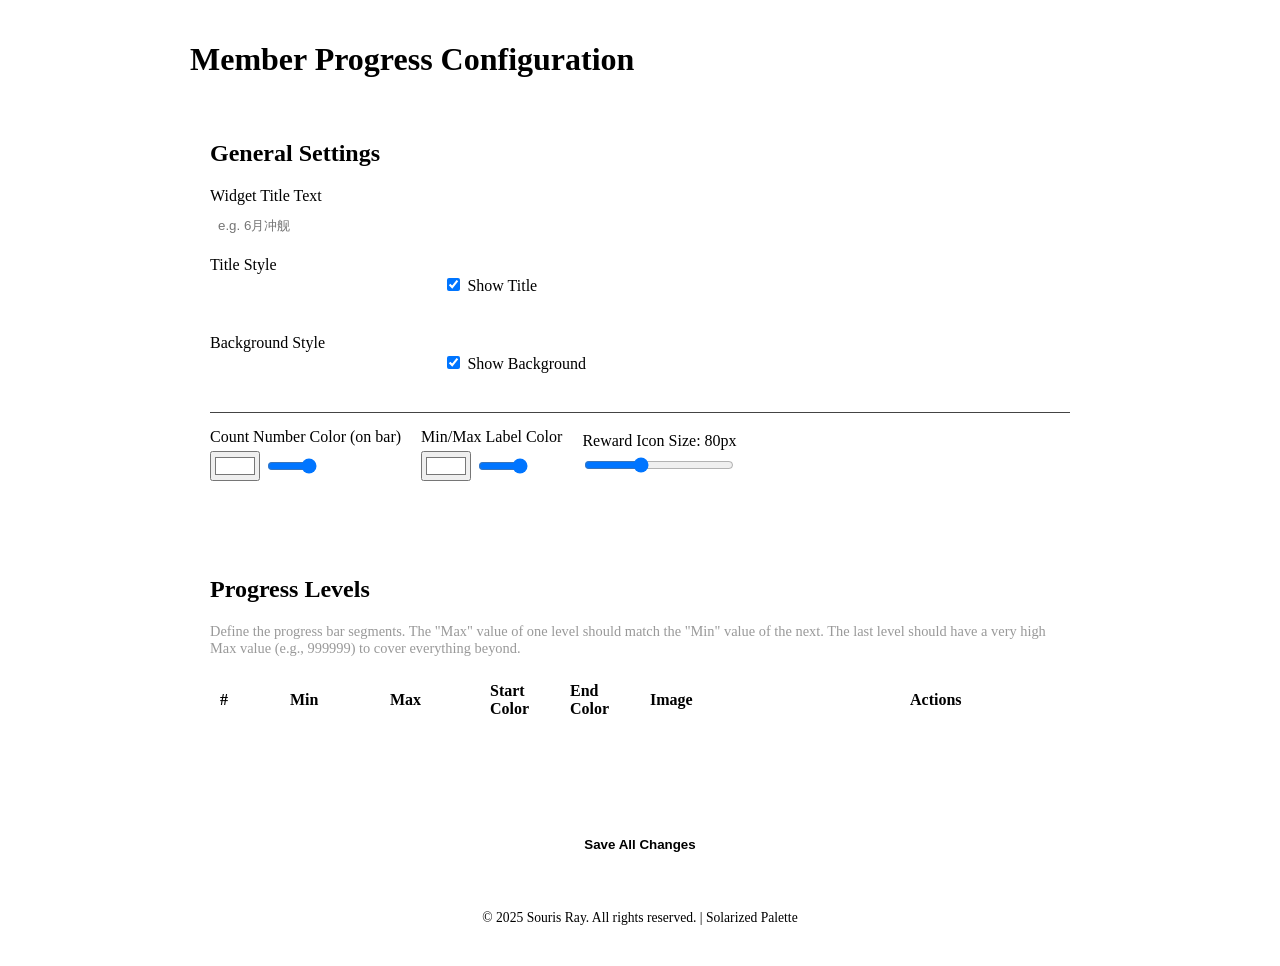
==== templates/config_members_progress.html @ baec3ffd "removed queue counter for membership display" ====
<!DOCTYPE html>
<html lang="en">

<head>
    <meta charset="UTF-8">
    <meta name="viewport" content="width=device-width, initial-scale=1.0">
    <title>Member Progress Configuration</title>
    <link rel="stylesheet" href="/static/theme.css">
    <script src="/static/theme.js"></script>
    <style>
        body {
            background-color: var(--bg-primary);
            color: var(--text-primary);
            margin: 0;
            padding: 20px;
            display: flex;
            flex-direction: column;
            min-height: 100vh;
        }

        .container {
            max-width: 900px;
            margin: 0 auto;
            flex: 1;
            width: 100%;
        }

        h1,
        h2 {
            color: var(--green);
            /* Solarized Cyan or Green */
        }

        .section {
            background-color: var(--bg-secondary);
            padding: 20px;
            border-radius: 8px;
            margin-bottom: 20px;
            box-shadow: 0 4px 6px var(--shadow-color);
            border: 1px solid var(--border-color);
        }

        .form-group {
            margin-bottom: 15px;
        }

        label {
            display: block;
            margin-bottom: 5px;
            color: var(--text-secondary);
        }

        input[type="text"],
        input[type="number"] {
            width: 100%;
            padding: 8px;
            background-color: var(--input-bg);
            border: 1px solid var(--input-border);
            color: var(--text-primary);
            border-radius: 4px;
            box-sizing: border-box;
        }

        .levels-table {
            width: 100%;
            border-collapse: collapse;
            margin-bottom: 20px;
        }

        .levels-table th,
        .levels-table td {
            text-align: left;
            padding: 10px;
            border-bottom: 1px solid var(--border-color);
        }

        .levels-table th {
            color: var(--red);
            /* Accent for header */
        }

        .image-preview {
            width: 50px;
            height: 50px;
            object-fit: contain;
            background-color: #000;
            border-radius: 4px;
        }

        .btn {
            padding: 8px 16px;
            border: none;
            border-radius: 4px;
            cursor: pointer;
            font-weight: bold;
            transition: background-color 0.2s;
        }

        .btn-primary {
            background-color: var(--green);
            color: var(--bg-primary);
        }

        .btn-primary:hover {
            opacity: 0.9;
        }

        .btn-danger {
            background-color: var(--red);
            color: #fff;
        }

        .btn-secondary {
            background-color: var(--base01);
            color: #fff;
        }

        .upload-btn-wrapper {
            position: relative;
            overflow: hidden;
            display: inline-block;
        }

        .upload-btn-wrapper input[type=file] {
            font-size: 100px;
            position: absolute;
            left: 0;
            top: 0;
            opacity: 0;
            cursor: pointer;
        }

        #saveStatus {
            margin-top: 10px;
            padding: 10px;
            border-radius: 4px;
            display: none;
        }

        .status-success {
            background-color: rgba(133, 153, 0, 0.2);
            color: var(--green);
            border: 1px solid var(--green);
        }

        .status-error {
            background-color: rgba(220, 50, 47, 0.2);
            color: var(--red);
            border: 1px solid var(--red);
        }

        .style-preview-box {
            width: 100px;
            height: 40px;
            border-radius: 4px;
            border: 1px solid var(--border-color);
            display: inline-block;
            vertical-align: middle;
            margin-right: 10px;
            background-size: cover;
            background-position: center;
        }

        /* Modal Styles */
        .modal {
            display: none;
            position: fixed;
            z-index: 1000;
            left: 0;
            top: 0;
            width: 100%;
            height: 100%;
            background-color: rgba(0, 0, 0, 0.7);
            overflow-y: auto;
            padding: 40px 0;
        }

        .modal-content {
            background-color: var(--bg-tertiary);
            margin: 0 auto;
            padding: 25px;
            border: 1px solid var(--border-color);
            width: 90%;
            max-width: 600px;
            border-radius: 12px;
            color: var(--text-primary);
            box-shadow: 0 8px 32px var(--shadow-color);
            position: relative;
        }

        .close-modal {
            color: var(--text-secondary);
            float: right;
            font-size: 28px;
            font-weight: bold;
            cursor: pointer;
        }

        .close-modal:hover {
            color: var(--text-primary);
        }

        .style-option-row {
            margin-bottom: 15px;
            padding-bottom: 15px;
            border-bottom: 1px solid var(--border-color);
        }

        .color-list {
            display: flex;
            flex-wrap: wrap;
            gap: 10px;
            margin-top: 10px;
        }

        .color-item {
            display: flex;
            align-items: center;
            background: var(--bg-secondary);
            padding: 5px;
            border-radius: 4px;
            border: 1px solid var(--border-color);
        }
    </style>
</head>

<body>
    <div class="container">
        <h1>Member Progress Configuration</h1>

        <div class="section">
            <h2>General Settings</h2>
            <div class="form-group">
                <label for="titleText">Widget Title Text</label>
                <input type="text" id="titleText" placeholder="e.g. 6月冲舰">
            </div>
            <div class="form-group" style="display: flex; gap: 20px; align-items: center;">
                <div>
                    <label>Title Style</label>
                    <div id="titlePreview" class="style-preview-box"></div>
                    <button class="btn btn-secondary" onclick="openStyleEditor('title')">Customize</button>
                </div>
                <div>
                    <label for="showTitle" style="cursor: pointer;">
                        <input type="checkbox" id="showTitle" checked> Show Title
                    </label>
                </div>
            </div>
            <div class="form-group" style="display: flex; gap: 20px; align-items: center;">
                <div>
                    <label>Background Style</label>
                    <div id="bgPreview" class="style-preview-box"></div>
                    <button class="btn btn-secondary" onclick="openStyleEditor('background')">Customize</button>
                </div>
                <div>
                    <label for="showBg" style="cursor: pointer;">
                        <input type="checkbox" id="showBg" checked> Show Background
                    </label>
                </div>
            </div>

            <!-- New: Number Colors and Image Size Settings -->
            <div class="form-group"
                style="display: flex; gap: 20px; align-items: center; flex-wrap: wrap; margin-top: 15px; padding-top: 15px; border-top: 1px solid #444;">
                <div>
                    <label for="countColor">Count Number Color (on bar)</label>
                    <div style="display: flex; align-items: center; gap: 5px;">
                        <input type="color" id="countColor" value="#ffffff" style="width: 50px; height: 30px;">
                        <input type="range" id="countOpacity" min="0" max="1" step="0.1" value="1" style="width: 50px;"
                            title="Opacity">
                    </div>
                </div>
                <div>
                    <label for="labelColor">Min/Max Label Color</label>
                    <div style="display: flex; align-items: center; gap: 5px;">
                        <input type="color" id="labelColor" value="#ffffff" style="width: 50px; height: 30px;">
                        <input type="range" id="labelOpacity" min="0" max="1" step="0.1" value="1" style="width: 50px;"
                            title="Opacity">
                    </div>
                </div>
                <div>
                    <label for="imageSize">Reward Icon Size: <span id="imageSizeValue">80</span>px</label>
                    <input type="range" id="imageSize" min="40" max="150" value="80" style="width: 150px;"
                        oninput="document.getElementById('imageSizeValue').textContent = this.value">
                </div>
            </div>
        </div>

        <div class="section">
            <h2>Progress Levels</h2>
            <p style="color: #999; font-size: 0.9em; margin-bottom: 15px;">
                Define the progress bar segments. The "Max" value of one level should match the "Min" value of the next.
                The last level should have a very high Max value (e.g., 999999) to cover everything beyond.
            </p>

            <table class="levels-table">
                <thead>
                    <tr>
                        <th style="width: 50px;">#</th>
                        <th style="width: 80px;">Min</th>
                        <th style="width: 80px;">Max</th>
                        <th style="width: 60px;">Start Color</th>
                        <th style="width: 60px;">End Color</th>
                        <th>Image</th>
                        <th style="width: 150px;">Actions</th>
                    </tr>
                </thead>
                <tbody id="levelsBody">
                    <!-- Levels generated by JS -->
                </tbody>
            </table>

            <button class="btn btn-secondary" id="addLevelBtn">+ Add Level</button>
        </div>

        <div
            style="position: sticky; bottom: 20px; background: var(--bg-primary); padding: 10px 0; border-top: 1px solid var(--border-color);">
            <button class="btn btn-primary" id="saveBtn" style="width: 100%;">Save All Changes</button>
            <div id="saveStatus"></div>
        </div>
    </div>

    <!-- Style Editor Modal -->
    <div id="styleModal" class="modal">
        <div class="modal-content">
            <span class="close-modal" onclick="closeStyleModal()">&times;</span>
            <h2 id="modalTitle">Edit Style</h2>

            <div class="style-option-row">
                <label>Mode</label>
                <select id="styleMode" onchange="updateModalUI()"
                    style="width: 100%; padding: 8px; background: #333; color: white; border: 1px solid #444;">
                    <option value="solid">Solid Color</option>
                    <option value="linear">Linear Gradient</option>
                    <option value="radial">Radial Gradient</option>
                </select>
            </div>

            <div class="style-option-row">
                <label>Colors <button class="btn btn-secondary"
                        style="padding: 2px 6px; font-size: 0.8em; float: right;" onclick="addColorStop()">+ Add
                        Color</button></label>
                <div id="colorList" class="color-list"></div>
            </div>

            <div class="style-option-row" id="angleControl">
                <label>Gradient Angle: <span id="angleValue">90</span>deg</label>
                <input type="range" id="styleAngle" min="0" max="360" value="90" style="width: 100%"
                    oninput="updateStylePreview()">
            </div>

            <div class="style-option-row" id="glassControl">
                <label>Glass Blur: <span id="blurValue">0</span>px</label>
                <input type="range" id="styleBlur" min="0" max="50" value="0" style="width: 100%"
                    oninput="updateStylePreview()">
            </div>

            <div class="style-option-row">
                <label>Opacity/Transparency: <span id="opacityValue">1.0</span></label>
                <input type="range" id="styleOpacity" min="0" max="1" step="0.1" value="1.0" style="width: 100%"
                    oninput="updateStylePreview()">
            </div>

            <div class="style-option-row">
                <label>Shadow Size: <span id="shadowSizeValue">0</span>px</label>
                <input type="range" id="styleShadowSize" min="0" max="50" value="0" style="width: 100%"
                    oninput="updateStylePreview()">
                <label style="margin-top: 5px;">Shadow Color</label>
                <input type="color" id="styleShadowColor" value="#000000" style="width: 50px;"
                    onchange="updateStylePreview()">
            </div>

            <div class="style-option-row" id="borderControl">
                <label>Border Width: <span id="borderWidthValue">0</span>px</label>
                <input type="range" id="styleBorderWidth" min="0" max="20" value="0" style="width: 100%"
                    oninput="updateStylePreview()">
                <label style="margin-top: 5px;">Border Color</label>
                <input type="color" id="styleBorderColor" value="#ffffff" style="width: 50px;"
                    onchange="updateStylePreview()">
            </div>

            <div class="style-option-row">
                <label>Preview</label>
                <div id="modalPreview"
                    style="height: 100px; width: 100%; border-radius: 8px; margin-top: 10px; border: 1px dashed #666; display: flex; align-items: center; justify-content: center;">
                    <span id="modalPreviewText"
                        style="font-size: 28px; font-weight: bold; text-shadow: 0 0 10px rgba(0,0,0,0.5);">测试文本</span>
                </div>
            </div>

            <button class="btn btn-primary" onclick="applyStyleChanges()">Apply</button>
        </div>
    </div>

    <script>
        let currentConfig = {
            title_text: '',
            title_style: {
                type: "solid",
                colors: ["#E8D57C"],
                angle: 90,
                glass_blur: 0,
                glass_opacity: 1.0,
                shadow_color: "#000000",
                shadow_size: 0,
                border_color: "#ffffff",
                border_width: 0
            },
            show_title: true,
            background_style: {
                type: "solid",
                colors: ["#5A4F77"],
                angle: 135,
                glass_blur: 0,
                glass_opacity: 1.0,
                shadow_color: "#000000",
                shadow_size: 0,
                border_color: "rgba(255, 215, 0, 0)",
                border_width: 0
            },
            show_background: true,
            levels: []
        };

        let editingTarget = null; // 'title' or 'background'
        let currentEditorStyle = {};

        // Default Style Objects (in case of missing data)
        const DEFAULT_STYLE = {
            type: "solid",
            colors: ["#E8D57C"],
            angle: 90,
            glass_blur: 0,
            glass_opacity: 1.0,
            shadow_color: "#000000",
            shadow_size: 0,
            border_color: "#ffffff",
            border_width: 0
        };

        const DEFAULT_BG_STYLE = {
            type: "solid",
            colors: ["#5A4F77"],
            angle: 135,
            glass_blur: 0,
            glass_opacity: 1.0,
            shadow_color: "#000000",
            shadow_size: 0,
            border_color: "rgba(255, 215, 0, 0)",
            border_width: 0
        };

        // DOM Element References
        const titleInput = document.getElementById('titleText');
        const showTitleInput = document.getElementById('showTitle');
        const showBgInput = document.getElementById('showBg');
        const countColorInput = document.getElementById('countColor');
        const labelColorInput = document.getElementById('labelColor');
        const imageSizeInput = document.getElementById('imageSize');
        const levelsBody = document.getElementById('levelsBody');
        const saveStatus = document.getElementById('saveStatus');
        const modal = document.getElementById('styleModal');

        function openStyleEditor(target) {
            editingTarget = target;
            const title = target === 'title' ? 'Edit Title Style' : 'Edit Background Style';
            document.getElementById('modalTitle').textContent = title;

            // Clone style logic
            let style = target === 'title' ? currentConfig.title_style : currentConfig.background_style;
            if (!style || !style.type) {
                style = target === 'title' ? JSON.parse(JSON.stringify(DEFAULT_STYLE)) : JSON.parse(JSON.stringify(DEFAULT_BG_STYLE));
            }
            currentEditorStyle = JSON.parse(JSON.stringify(style));

            // Populate Fields
            document.getElementById('styleMode').value = currentEditorStyle.type || 'solid';
            document.getElementById('styleAngle').value = currentEditorStyle.angle || 90;
            document.getElementById('angleValue').textContent = currentEditorStyle.angle || 90;
            document.getElementById('styleBlur').value = currentEditorStyle.glass_blur || 0;
            document.getElementById('blurValue').textContent = currentEditorStyle.glass_blur || 0;
            document.getElementById('styleOpacity').value = currentEditorStyle.glass_opacity !== undefined ? currentEditorStyle.glass_opacity : 1.0;
            document.getElementById('opacityValue').textContent = currentEditorStyle.glass_opacity !== undefined ? currentEditorStyle.glass_opacity : 1.0;
            document.getElementById('styleShadowSize').value = currentEditorStyle.shadow_size || 0;
            document.getElementById('shadowSizeValue').textContent = currentEditorStyle.shadow_size || 0;
            document.getElementById('styleShadowColor').value = currentEditorStyle.shadow_color || '#000000';
            document.getElementById('styleBorderWidth').value = currentEditorStyle.border_width || 0;
            document.getElementById('borderWidthValue').textContent = currentEditorStyle.border_width || 0;
            document.getElementById('styleBorderColor').value = currentEditorStyle.border_color || '#ffffff';

            renderColorList();
            updateModalUI();
            updateStylePreview();

            modal.style.display = "block";
        }

        function closeStyleModal() {
            modal.style.display = "none";
        }

        window.onclick = function (event) {
            if (event.target == modal) {
                closeStyleModal();
            }
        }

        function updateModalUI() {
            const mode = document.getElementById('styleMode').value;
            const isTitle = editingTarget === 'title';
            currentEditorStyle.type = mode;

            // Show/Hide Angle (only for linear gradient)
            document.getElementById('angleControl').style.display = (mode === 'linear') ? 'block' : 'none';

            // Hide glass blur and border controls for title (text) editing
            // since these CSS properties don't apply to inline text
            document.getElementById('glassControl').style.display = isTitle ? 'none' : 'block';
            document.getElementById('borderControl').style.display = isTitle ? 'none' : 'block';

            updateStylePreview();
        }

        function renderColorList() {
            const container = document.getElementById('colorList');
            container.innerHTML = '';

            if (!currentEditorStyle.colors) currentEditorStyle.colors = ['#ffffff'];

            currentEditorStyle.colors.forEach((color, index) => {
                const div = document.createElement('div');
                div.className = 'color-item';
                div.innerHTML = `
                    <input type="color" value="${color}" onchange="updateColor(${index}, this.value)">
                    ${currentEditorStyle.colors.length > 1 ? `<span style="cursor:pointer; margin-left:5px; color:#ff6b6b;" onclick="removeColorStop(${index})">&times;</span>` : ''}
                `;
                container.appendChild(div);
            });
        }

        function addColorStop() {
            currentEditorStyle.colors.push('#ffffff');
            renderColorList();
            updateStylePreview();
        }

        function removeColorStop(index) {
            if (currentEditorStyle.colors.length > 1) {
                currentEditorStyle.colors.splice(index, 1);
                renderColorList();
                updateStylePreview();
            }
        }

        function updateColor(index, val) {
            currentEditorStyle.colors[index] = val;
            updateStylePreview();
        }

        function getCSSFromStyle(style) {
            let css = '';

            // Background
            if (style.type === 'solid') {
                css += `background: ${style.colors[0]};`;
            } else if (style.type === 'linear') {
                let colors = style.colors.length === 1 ? [style.colors[0], style.colors[0]] : style.colors;
                css += `background: linear-gradient(${style.angle}deg, ${colors.join(', ')});`;
            } else if (style.type === 'radial') {
                let colors = style.colors.length === 1 ? [style.colors[0], style.colors[0]] : style.colors;
                css += `background: radial-gradient(circle, ${colors.join(', ')});`;
            }

            // Glass (Backdrop Filter)
            if (style.glass_blur > 0) {

                css += `backdrop-filter: blur(${style.glass_blur}px); -webkit-backdrop-filter: blur(${style.glass_blur}px);`;
            }
            if (style.glass_opacity < 1.0) {

            }

            // Shadows
            if (style.shadow_size > 0) {
                css += `box-shadow: 0 0 ${style.shadow_size}px ${style.shadow_color};`;
            }

            // Border
            if (style.border_width > 0) {
                css += `border: ${style.border_width}px solid ${style.border_color};`;
            }

            return css;
        }

        function hexToRgba(hex, alpha) {
            let c;
            if (/^#([A-Fa-f0-9]{3}){1,2}$/.test(hex)) {
                c = hex.substring(1).split('');
                if (c.length == 3) {
                    c = [c[0], c[0], c[1], c[1], c[2], c[2]];
                }
                c = '0x' + c.join('');
                return 'rgba(' + [(c >> 16) & 255, (c >> 8) & 255, c & 255].join(',') + ',' + alpha + ')';
            }
            return hex; // Fallback
        }

        function updateStylePreview() {
            // Update state object from inputs
            currentEditorStyle.angle = parseInt(document.getElementById('styleAngle').value);
            document.getElementById('angleValue').textContent = currentEditorStyle.angle;

            currentEditorStyle.glass_blur = parseInt(document.getElementById('styleBlur').value);
            document.getElementById('blurValue').textContent = currentEditorStyle.glass_blur;

            currentEditorStyle.glass_opacity = parseFloat(document.getElementById('styleOpacity').value);
            document.getElementById('opacityValue').textContent = currentEditorStyle.glass_opacity;

            currentEditorStyle.shadow_size = parseInt(document.getElementById('styleShadowSize').value);
            document.getElementById('shadowSizeValue').textContent = currentEditorStyle.shadow_size;
            currentEditorStyle.shadow_color = document.getElementById('styleShadowColor').value;

            currentEditorStyle.border_width = parseInt(document.getElementById('styleBorderWidth').value);
            document.getElementById('borderWidthValue').textContent = currentEditorStyle.border_width;
            currentEditorStyle.border_color = document.getElementById('styleBorderColor').value;

            // Generate CSS
            // We need to smart-handle opacity for Glass effect if we want text to remain opaque
            // We will modify the COLORS in the CSS string to include alpha
            let css = '';
            let alpha = currentEditorStyle.glass_opacity;
            let bgString = '';

            let alphaColors = currentEditorStyle.colors.map(c => hexToRgba(c, alpha));

            if (currentEditorStyle.type === 'solid') {
                bgString = alphaColors[0];
            } else if (currentEditorStyle.type === 'linear') {
                let colors = alphaColors.length === 1 ? [alphaColors[0], alphaColors[0]] : alphaColors;
                bgString = `linear-gradient(${currentEditorStyle.angle}deg, ${colors.join(', ')})`;
            } else if (currentEditorStyle.type === 'radial') {
                let colors = alphaColors.length === 1 ? [alphaColors[0], alphaColors[0]] : alphaColors;
                bgString = `radial-gradient(circle, ${colors.join(', ')})`;
            }

            const preview = document.getElementById('modalPreview');
            const previewText = document.getElementById('modalPreviewText');

            if (editingTarget === 'title') {
                // For title: apply style to TEXT
                preview.style.background = '#2a2a2a'; // Dark background to see text
                preview.style.backdropFilter = 'none';
                preview.style.boxShadow = 'none';
                preview.style.border = '1px dashed #666';

                previewText.style.display = 'inline-block';

                if (currentEditorStyle.type === 'solid') {
                    // Solid color: just apply color to text
                    previewText.style.background = 'none';
                    previewText.style.webkitBackgroundClip = 'unset';
                    previewText.style.backgroundClip = 'unset';
                    previewText.style.webkitTextFillColor = 'unset';
                    previewText.style.color = alphaColors[0];
                } else {
                    // Gradient: apply to text using background-clip trick
                    previewText.style.background = bgString;
                    previewText.style.webkitBackgroundClip = 'text';
                    previewText.style.backgroundClip = 'text';
                    previewText.style.webkitTextFillColor = 'transparent';
                    previewText.style.color = 'transparent';
                }
                previewText.style.textShadow = currentEditorStyle.shadow_size > 0 ? `0 0 ${currentEditorStyle.shadow_size}px ${currentEditorStyle.shadow_color}` : 'none';
            } else {
                // For background: apply to the box
                previewText.style.display = 'none';
                preview.style.background = bgString;
                preview.style.backdropFilter = `blur(${currentEditorStyle.glass_blur}px)`;
                preview.style.boxShadow = `0 0 ${currentEditorStyle.shadow_size}px ${currentEditorStyle.shadow_color}`;
                preview.style.border = `${currentEditorStyle.border_width}px solid ${currentEditorStyle.border_color}`;
            }
        }

        function applyStyleChanges() {
            if (editingTarget === 'title') {
                currentConfig.title_style = JSON.parse(JSON.stringify(currentEditorStyle));
            } else {
                currentConfig.background_style = JSON.parse(JSON.stringify(currentEditorStyle));
            }
            renderConfig();
            closeStyleModal();

            // Show confirmation
            alert('Style applied! Remember to click "Save All Changes" to persist your changes.');
        }

        function renderConfig() {
            titleInput.value = currentConfig.title_text;
            showTitleInput.checked = currentConfig.show_title !== false;
            showBgInput.checked = currentConfig.show_background !== false;

            // Render PREVIEWS on main page
            renderMiniPreview('titlePreview', currentConfig.title_style || DEFAULT_STYLE);
            renderMiniPreview('bgPreview', currentConfig.background_style || DEFAULT_BG_STYLE);

            renderLevels();
        }

        function renderMiniPreview(elemId, style) {
            const el = document.getElementById(elemId);
            if (!style) return;

            let alpha = style.glass_opacity !== undefined ? style.glass_opacity : 1.0;
            let colors = (style.colors || ['#ffffff']).map(c => hexToRgba(c, alpha));

            if (style.type === 'solid') {
                el.style.background = colors[0];
            } else if (style.type === 'linear') {
                let gradColors = colors.length === 1 ? [colors[0], colors[0]] : colors;
                el.style.background = `linear-gradient(${style.angle || 90}deg, ${gradColors.join(', ')})`;
            } else if (style.type === 'radial') {
                let gradColors = colors.length === 1 ? [colors[0], colors[0]] : colors;
                el.style.background = `radial-gradient(circle, ${gradColors.join(', ')})`;
            }
            el.style.border = `${style.border_width || 0}px solid ${style.border_color || 'transparent'}`;
        }


        function renderLevels() {
            levelsBody.innerHTML = '';

            currentConfig.levels.forEach((level, index) => {
                const tr = document.createElement('tr');

                const startData = rgbaToHexAndOpacity(level.start_color || '#4ecdc4');
                const endData = rgbaToHexAndOpacity(level.end_color || '#4ecdc4');

                tr.innerHTML = `
                    <td>${index + 1}</td>
                    <td><input type="number" class="min-input" value="${level.min}" onchange="updateLevel(${index}, 'min', this.value)"></td>
                    <td><input type="number" class="max-input" value="${level.max}" onchange="updateLevel(${index}, 'max', this.value)"></td>
                    <td>
                        <div style="display: flex; flex-direction: column; gap: 5px;">
                            <div id="start-preview-${index}" style="height: 15px; border-radius: 3px; border: 1px solid #444; background: ${level.start_color || '#4ecdc4'}"></div>
                            <input type="color" id="start-color-${index}" value="${startData.hex}" style="width: 100%" onchange="updateLevelColor(${index}, 'start_color')">
                            <input type="range" id="start-opacity-${index}" min="0" max="1" step="0.1" value="${startData.opacity}" onchange="updateLevelColor(${index}, 'start_color')">
                        </div>
                    </td>
                    <td>
                        <div style="display: flex; flex-direction: column; gap: 5px;">
                            <div id="end-preview-${index}" style="height: 15px; border-radius: 3px; border: 1px solid #444; background: ${level.end_color || '#4ecdc4'}"></div>
                            <input type="color" id="end-color-${index}" value="${endData.hex}" style="width: 100%" onchange="updateLevelColor(${index}, 'end_color')">
                            <input type="range" id="end-opacity-${index}" min="0" max="1" step="0.1" value="${endData.opacity}" onchange="updateLevelColor(${index}, 'end_color')">
                        </div>
                    </td>
                    <td>
                        <div style="display: flex; align-items: center; gap: 10px;">
                            <img src="/static/${level.image}" class="image-preview" id="img-${index}">
                            <div class="upload-btn-wrapper">
                                <button class="btn btn-secondary" style="font-size: 0.8em;">Upload</button>
                                <input type="file" onchange="uploadImage(${index}, this.files[0])" accept="image/*">
                            </div>
                            ${level.is_custom ? `<button class="btn btn-secondary" onclick="resetImage(${index})" style="font-size: 0.8em; padding: 4px 8px;">Reset</button>` : ''}
                        </div>
                    </td>
                    <td>
                        <button class="btn btn-danger" onclick="removeLevel(${index})">Remove</button>
                    </td>
                `;
                levelsBody.appendChild(tr);
            });
        }

        function updateLevel(index, field, value) {
            if (field === 'min' || field === 'max') {
                const numValue = parseInt(value) || 0;
                currentConfig.levels[index][field] = numValue;

                // Enforce continuity: If Max is updated, update Min of next level
                if (field === 'max' && index < currentConfig.levels.length - 1) {
                    currentConfig.levels[index + 1].min = numValue;
                }

                // If Min is updated, update Max of previous level
                if (field === 'min' && index > 0) {
                    currentConfig.levels[index - 1].max = numValue;
                }

                renderLevels(); // Re-render to show updated values in adjacent fields
            } else {
                currentConfig.levels[index][field] = value;
            }
        }

        document.getElementById('addLevelBtn').addEventListener('click', () => {
            // Logic to guess next range based on last level
            const lastLevel = currentConfig.levels[currentConfig.levels.length - 1];
            let newMin = 0, newMax = 100;

            if (lastLevel) {
                newMin = lastLevel.max;
                newMax = newMin + 100;
            }

            currentConfig.levels.push({
                min: newMin,
                max: newMax,
                image: 'placeholder.png',
                is_custom: false,
                start_color: '#4ecdc4',
                end_color: '#4ecdc4'
            });
            renderLevels();
        });

        function removeLevel(index) {
            // Adjust continuity when removing a level
            if (index > 0 && index < currentConfig.levels.length - 1) {
                // If removing a middle level, extend the previous level's max to the removed level's max
                // OR extend the next level's min?
                // Logic: Connect Previous.Max to Next.Min. 
                // Let's set Next.Min = Previous.Max to maintain the gap closing
                const prevLevel = currentConfig.levels[index - 1];
                const nextLevel = currentConfig.levels[index + 1];
                nextLevel.min = prevLevel.max;
            } else if (index === 0 && currentConfig.levels.length > 1) {
                // If removing first level, set next level min to 0 (optional, but good for progress bars)
                currentConfig.levels[index + 1].min = 0;
            }

            currentConfig.levels.splice(index, 1);
            renderLevels();
        }

        async function uploadImage(index, file) {
            if (!file) return;

            const formData = new FormData();
            formData.append('file', file);
            formData.append('index', index);

            try {
                const response = await fetch('/api/members_progress/upload_image', {
                    method: 'POST',
                    body: formData
                });
                const result = await response.json();

                if (result.success) {
                    currentConfig.levels[index].image = result.filename;
                    currentConfig.levels[index].is_custom = true;
                    renderLevels(); // Re-render to show updated image and reset button
                    showStatus('Image uploaded successfully', 'success');
                } else {
                    showStatus('Upload failed: ' + result.error, 'error');
                }
            } catch (error) {
                showStatus('Upload error: ' + error.message, 'error');
            }
        }

        async function resetImage(index) {
            try {
                const response = await fetch('/api/members_progress/reset_image', {
                    method: 'POST',
                    headers: { 'Content-Type': 'application/json' },
                    body: JSON.stringify({ index: index })
                });
                const result = await response.json();

                if (result.success) {
                    currentConfig.levels[index].image = result.filename;
                    currentConfig.levels[index].is_custom = false;
                    renderLevels();
                    showStatus('Image reset to default', 'success');
                } else {
                    showStatus('Reset failed: ' + result.error, 'error');
                }
            } catch (error) {
                showStatus('Reset error: ' + error.message, 'error');
            }
        }

        document.getElementById('saveBtn').addEventListener('click', async () => {
            console.log('[DEBUG] ===== SAVE BUTTON CLICKED =====');
            currentConfig.title_text = titleInput.value;
            currentConfig.show_title = showTitleInput.checked;
            currentConfig.show_background = showBgInput.checked;
            // New fields
            currentConfig.count_color = hexToRgba(countColorInput.value, document.getElementById('countOpacity').value);
            currentConfig.label_color = hexToRgba(labelColorInput.value, document.getElementById('labelOpacity').value);
            currentConfig.image_size = parseInt(imageSizeInput.value);
            // styles are already updated in currentConfig by applyStyleChanges

            console.log('[DEBUG] Payload to send:', JSON.stringify(currentConfig, null, 2));

            try {
                console.log('[DEBUG] Sending POST to /api/members_progress/config...');
                const response = await fetch('/api/members_progress/config', {
                    method: 'POST',
                    headers: { 'Content-Type': 'application/json' },
                    body: JSON.stringify(currentConfig)
                });
                console.log('[DEBUG] Response status:', response.status);
                const result = await response.json();
                console.log('[DEBUG] Response body:', JSON.stringify(result, null, 2));

                if (result.success) {
                    console.log('[DEBUG] Save successful! Widget should update via socket.');
                    showStatus('Configuration saved successfully!', 'success');
                } else {
                    console.error('[DEBUG] Save failed:', result.error);
                    showStatus('Save failed: ' + result.error, 'error');
                }
            } catch (error) {
                console.error('[DEBUG] Save error:', error);
                showStatus('Save error: ' + error.message, 'error');
            }
            console.log('[DEBUG] ===== SAVE COMPLETE =====');
        });

        function showStatus(message, type) {
            saveStatus.textContent = message;
            saveStatus.className = 'status-' + type;
            saveStatus.style.display = 'block';
            setTimeout(() => {
                saveStatus.style.display = 'none';
            }, 3000);
        }

        // Initial config setup from server injection
        const initialConfig = JSON.parse('{{ config | default ({}) | tojson | safe }}');

        // Initialize page on load
        async function initPage() {
            console.log('[DEBUG] Initializing page...');

            if (initialConfig && Object.keys(initialConfig).length > 0) {
                console.log('[DEBUG] Using server-injected config');
                currentConfig = {
                    title_text: initialConfig.title_text || '',
                    title_style: initialConfig.title_style || JSON.parse(JSON.stringify(DEFAULT_STYLE)),
                    show_title: initialConfig.show_title !== false,
                    background_style: initialConfig.background_style || JSON.parse(JSON.stringify(DEFAULT_BG_STYLE)),
                    show_background: initialConfig.show_background !== false,
                    count_color: initialConfig.count_color || '#ffffff',
                    label_color: initialConfig.label_color || '#ffffff',
                    image_size: initialConfig.image_size || 80,
                    levels: initialConfig.levels || []
                };

                // Populate new input fields
                const countData = rgbaToHexAndOpacity(currentConfig.count_color || '#ffffff');
                countColorInput.value = countData.hex;
                document.getElementById('countOpacity').value = countData.opacity;

                const labelData = rgbaToHexAndOpacity(currentConfig.label_color || '#ffffff');
                labelColorInput.value = labelData.hex;
                document.getElementById('labelOpacity').value = labelData.opacity;
                imageSizeInput.value = currentConfig.image_size;
                document.getElementById('imageSizeValue').textContent = currentConfig.image_size;

                renderConfig();
                renderLevels();
                console.log('[DEBUG] Page initialized from injected config');
                return;
            }

            try {
                const response = await fetch('/api/members_progress/config');
                const data = await response.json();
                console.log('[DEBUG] Loaded config via API:', data);

                if (data.success && data.config) {
                    // Merge loaded config with defaults to ensure all fields exist
                    currentConfig = {
                        title_text: data.config.title_text || '',
                        title_style: data.config.title_style || JSON.parse(JSON.stringify(DEFAULT_STYLE)),
                        show_title: data.config.show_title !== false,
                        background_style: data.config.background_style || JSON.parse(JSON.stringify(DEFAULT_BG_STYLE)),
                        show_background: data.config.show_background !== false,
                        count_color: data.config.count_color || '#ffffff',
                        label_color: data.config.label_color || '#ffffff',
                        image_size: data.config.image_size || 80,
                        levels: data.config.levels || []
                    };

                    // Populate new input fields
                    const countData = rgbaToHexAndOpacity(currentConfig.count_color || '#ffffff');
                    countColorInput.value = countData.hex;
                    document.getElementById('countOpacity').value = countData.opacity;

                    const labelData = rgbaToHexAndOpacity(currentConfig.label_color || '#ffffff');
                    labelColorInput.value = labelData.hex;
                    document.getElementById('labelOpacity').value = labelData.opacity;
                    imageSizeInput.value = currentConfig.image_size;
                    document.getElementById('imageSizeValue').textContent = currentConfig.image_size;
                }

                renderConfig();
                renderLevels();
                console.log('[DEBUG] Page initialized via API');
            } catch (error) {
                console.error('[DEBUG] Error loading config:', error);
                // Use defaults
                renderConfig();
                renderLevels();
            }
        }

        // Helper to convert rgba to hex (for color inputs that only support hex)
        function rgbaToHex(color) {
            if (!color) return '#ffffff';
            if (color.startsWith('#')) return color.substring(0, 7); // Already hex
            // If rgba, extract RGB and convert
            const match = color.match(/rgba?\((\d+),\s*(\d+),\s*(\d+)/);
            if (match) {
                const r = parseInt(match[1]).toString(16).padStart(2, '0');
                const g = parseInt(match[2]).toString(16).padStart(2, '0');
                const b = parseInt(match[3]).toString(16).padStart(2, '0');
                return `#${r}${g}${b}`;
            }
            return '#ffffff';
        }

        function rgbaToHexAndOpacity(rgba) {
            if (!rgba || !rgba.startsWith('rgba')) return { hex: rgba || '#000000', opacity: 1.0 };
            const parts = rgba.match(/[\d.]+/g);
            if (!parts || parts.length < 4) return { hex: '#000000', opacity: 1.0 };

            const r = parseInt(parts[0]).toString(16).padStart(2, '0');
            const g = parseInt(parts[1]).toString(16).padStart(2, '0');
            const b = parseInt(parts[2]).toString(16).padStart(2, '0');
            const a = parseFloat(parts[3]);
            return { hex: `#${r}${g}${b}`, opacity: a };
        }

        function updateLevelColor(index, field) {
            // Determine input IDs based on field
            // field is 'start_color' or 'end_color'
            const prefix = field === 'start_color' ? 'start' : 'end';
            const hexInput = document.getElementById(`${prefix}-color-${index}`);
            const opacityInput = document.getElementById(`${prefix}-opacity-${index}`);

            if (hexInput && opacityInput) {
                const rgba = hexToRgba(hexInput.value, opacityInput.value);
                currentConfig.levels[index][field] = rgba;

                // Update preview div
                const previewDiv = document.getElementById(`${prefix}-preview-${index}`);
                if (previewDiv) {
                    previewDiv.style.background = rgba;
                }

                console.log(`Updated ${field} for level ${index} to ${rgba}`);
            }
        }

        // Run init on page load
        initPage();
    </script>

    <footer style="text-align: center; padding: 40px 20px 20px; color: var(--text-secondary); font-size: 0.85em;">
        © 2025 Souris Ray. All rights reserved. | <a href="https://ethanschoonover.com/solarized/" target="_blank"
            style="color: inherit; text-decoration: none;">Solarized</a> Palette
    </footer>
</body>

</html>
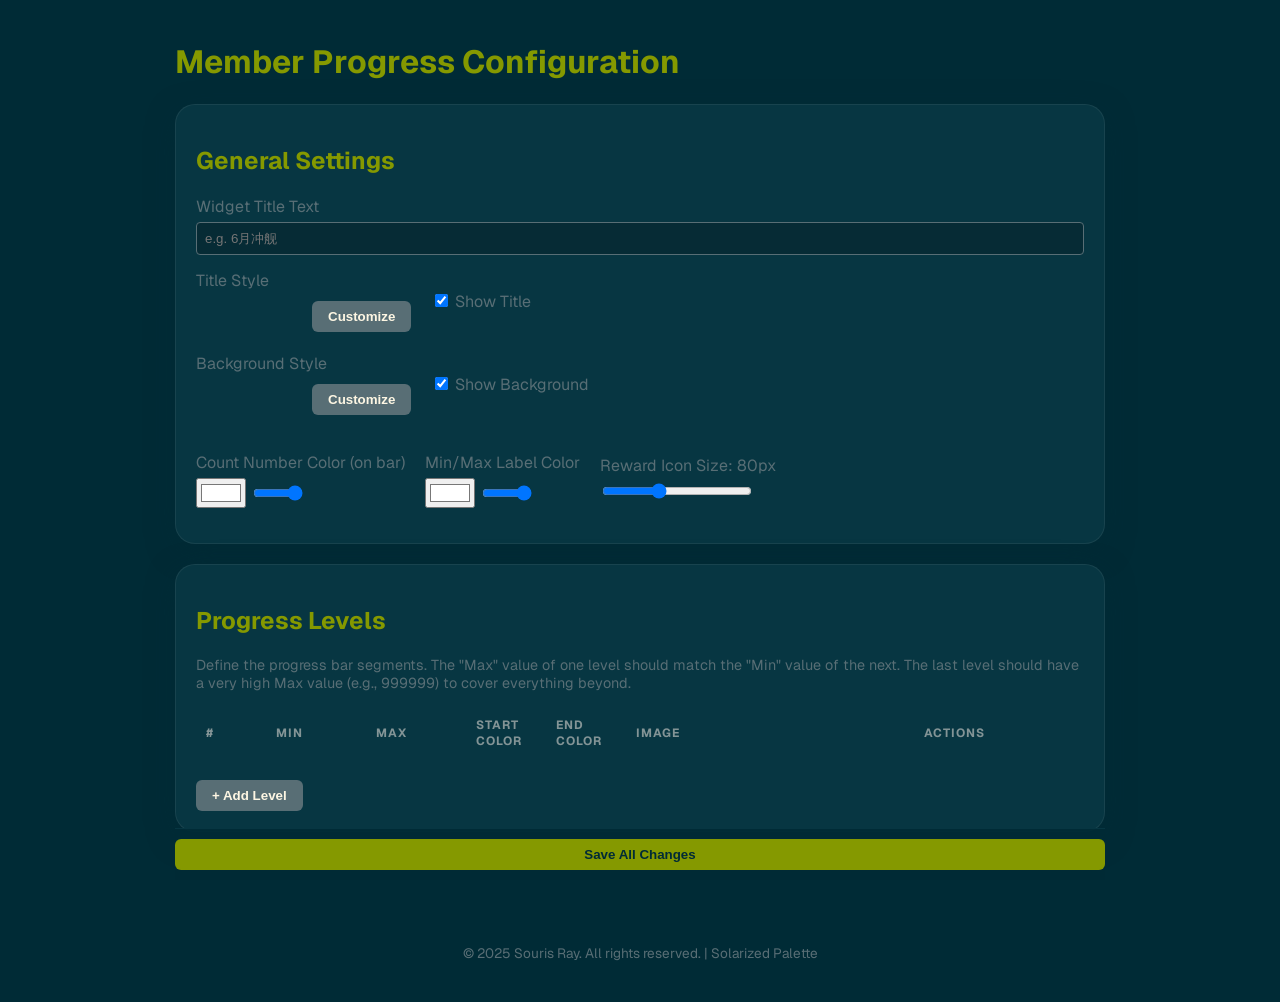
==== commit 5bd76e2c: "fixed bug on tts queue and updated demo default coloring" ====
--- a/templates/config_members_progress.html
+++ b/templates/config_members_progress.html
@@ -19,7 +19,7 @@
         }
 
         .container {
-            max-width: 900px;
+            max-width: 75%;
             margin: 0 auto;
             flex: 1;
             width: 100%;
@@ -34,10 +34,10 @@
         .section {
             background-color: var(--bg-secondary);
             padding: 20px;
-            border-radius: 8px;
+            border-radius: var(--radius-lg);
             margin-bottom: 20px;
-            box-shadow: 0 4px 6px var(--shadow-color);
-            border: 1px solid var(--border-color);
+            box-shadow: var(--shadow-card);
+            border: 1px solid var(--border-refract);
         }
 
         .form-group {
@@ -75,8 +75,10 @@
         }
 
         .levels-table th {
-            color: var(--red);
-            /* Accent for header */
+            color: var(--base0);
+            font-size: 0.75em;
+            text-transform: uppercase;
+            letter-spacing: 0.08em;
         }
 
         .image-preview {
@@ -90,10 +92,10 @@
         .btn {
             padding: 8px 16px;
             border: none;
-            border-radius: 4px;
+            border-radius: var(--radius-sm);
             cursor: pointer;
             font-weight: bold;
-            transition: background-color 0.2s;
+            transition: var(--transition-fast);
         }
 
         .btn-primary {
@@ -105,14 +107,18 @@
             opacity: 0.9;
         }
 
+        .btn-primary:active {
+            transform: scale(0.97) translateY(1px);
+        }
+
         .btn-danger {
             background-color: var(--red);
-            color: #fff;
+            color: var(--base3);
         }
 
         .btn-secondary {
             background-color: var(--base01);
-            color: #fff;
+            color: var(--base3);
         }
 
         .upload-btn-wrapper {
@@ -170,7 +176,7 @@
             top: 0;
             width: 100%;
             height: 100%;
-            background-color: rgba(0, 0, 0, 0.7);
+            background-color: rgba(0, 43, 54, 0.88);
             overflow-y: auto;
             padding: 40px 0;
         }
@@ -179,12 +185,12 @@
             background-color: var(--bg-tertiary);
             margin: 0 auto;
             padding: 25px;
-            border: 1px solid var(--border-color);
+            border: 1px solid var(--border-refract);
             width: 90%;
             max-width: 600px;
-            border-radius: 12px;
+            border-radius: var(--radius-lg);
             color: var(--text-primary);
-            box-shadow: 0 8px 32px var(--shadow-color);
+            box-shadow: var(--shadow-card);
             position: relative;
         }
 
@@ -261,7 +267,7 @@
 
             <!-- New: Number Colors and Image Size Settings -->
             <div class="form-group"
-                style="display: flex; gap: 20px; align-items: center; flex-wrap: wrap; margin-top: 15px; padding-top: 15px; border-top: 1px solid #444;">
+                style="display: flex; gap: 20px; align-items: center; flex-wrap: wrap; margin-top: 15px; padding-top: 15px; border-top: 1px solid var(--border-color);">
                 <div>
                     <label for="countColor">Count Number Color (on bar)</label>
                     <div style="display: flex; align-items: center; gap: 5px;">
@@ -288,7 +294,7 @@
 
         <div class="section">
             <h2>Progress Levels</h2>
-            <p style="color: #999; font-size: 0.9em; margin-bottom: 15px;">
+            <p style="color: var(--text-secondary); font-size: 0.9em; margin-bottom: 15px;">
                 Define the progress bar segments. The "Max" value of one level should match the "Min" value of the next.
                 The last level should have a very high Max value (e.g., 999999) to cover everything beyond.
             </p>
@@ -314,7 +320,7 @@
         </div>
 
         <div
-            style="position: sticky; bottom: 20px; background: var(--bg-primary); padding: 10px 0; border-top: 1px solid var(--border-color);">
+            style="position: sticky; bottom: 20px; backdrop-filter: blur(12px); background: color-mix(in srgb, var(--bg-primary) 85%, transparent); padding: 10px 0; border-top: 1px solid var(--border-color);">
             <button class="btn btn-primary" id="saveBtn" style="width: 100%;">Save All Changes</button>
             <div id="saveStatus"></div>
         </div>
@@ -329,7 +335,7 @@
             <div class="style-option-row">
                 <label>Mode</label>
                 <select id="styleMode" onchange="updateModalUI()"
-                    style="width: 100%; padding: 8px; background: #333; color: white; border: 1px solid #444;">
+                    style="width: 100%; padding: 8px; background: var(--input-bg); color: var(--text-primary); border: 1px solid var(--input-border); border-radius: var(--radius-sm);">
                     <option value="solid">Solid Color</option>
                     <option value="linear">Linear Gradient</option>
                     <option value="radial">Radial Gradient</option>
@@ -395,29 +401,9 @@
     <script>
         let currentConfig = {
             title_text: '',
-            title_style: {
-                type: "solid",
-                colors: ["#E8D57C"],
-                angle: 90,
-                glass_blur: 0,
-                glass_opacity: 1.0,
-                shadow_color: "#000000",
-                shadow_size: 0,
-                border_color: "#ffffff",
-                border_width: 0
-            },
+            title_style: null,
             show_title: true,
-            background_style: {
-                type: "solid",
-                colors: ["#5A4F77"],
-                angle: 135,
-                glass_blur: 0,
-                glass_opacity: 1.0,
-                shadow_color: "#000000",
-                shadow_size: 0,
-                border_color: "rgba(255, 215, 0, 0)",
-                border_width: 0
-            },
+            background_style: null,
             show_background: true,
             levels: []
         };
@@ -425,30 +411,6 @@
         let editingTarget = null; // 'title' or 'background'
         let currentEditorStyle = {};
 
-        // Default Style Objects (in case of missing data)
-        const DEFAULT_STYLE = {
-            type: "solid",
-            colors: ["#E8D57C"],
-            angle: 90,
-            glass_blur: 0,
-            glass_opacity: 1.0,
-            shadow_color: "#000000",
-            shadow_size: 0,
-            border_color: "#ffffff",
-            border_width: 0
-        };
-
-        const DEFAULT_BG_STYLE = {
-            type: "solid",
-            colors: ["#5A4F77"],
-            angle: 135,
-            glass_blur: 0,
-            glass_opacity: 1.0,
-            shadow_color: "#000000",
-            shadow_size: 0,
-            border_color: "rgba(255, 215, 0, 0)",
-            border_width: 0
-        };
 
         // DOM Element References
         const titleInput = document.getElementById('titleText');
@@ -469,7 +431,9 @@
             // Clone style logic
             let style = target === 'title' ? currentConfig.title_style : currentConfig.background_style;
             if (!style || !style.type) {
-                style = target === 'title' ? JSON.parse(JSON.stringify(DEFAULT_STYLE)) : JSON.parse(JSON.stringify(DEFAULT_BG_STYLE));
+                // Should not happen — server always injects a complete config.
+                // Fallback: use a transparent solid so the editor can still open.
+                style = { type: 'solid', colors: ['#ffffff'], angle: 90, glass_blur: 0, glass_opacity: 1.0, shadow_color: '#000000', shadow_size: 0, border_color: '#ffffff', border_width: 0 };
             }
             currentEditorStyle = JSON.parse(JSON.stringify(style));
 
@@ -701,8 +665,8 @@
             showBgInput.checked = currentConfig.show_background !== false;
 
             // Render PREVIEWS on main page
-            renderMiniPreview('titlePreview', currentConfig.title_style || DEFAULT_STYLE);
-            renderMiniPreview('bgPreview', currentConfig.background_style || DEFAULT_BG_STYLE);
+            renderMiniPreview('titlePreview', currentConfig.title_style);
+            renderMiniPreview('bgPreview', currentConfig.background_style);
 
             renderLevels();
         }
@@ -940,9 +904,9 @@
                 console.log('[DEBUG] Using server-injected config');
                 currentConfig = {
                     title_text: initialConfig.title_text || '',
-                    title_style: initialConfig.title_style || JSON.parse(JSON.stringify(DEFAULT_STYLE)),
+                    title_style: initialConfig.title_style,
                     show_title: initialConfig.show_title !== false,
-                    background_style: initialConfig.background_style || JSON.parse(JSON.stringify(DEFAULT_BG_STYLE)),
+                    background_style: initialConfig.background_style,
                     show_background: initialConfig.show_background !== false,
                     count_color: initialConfig.count_color || '#ffffff',
                     label_color: initialConfig.label_color || '#ffffff',
@@ -976,9 +940,9 @@
                     // Merge loaded config with defaults to ensure all fields exist
                     currentConfig = {
                         title_text: data.config.title_text || '',
-                        title_style: data.config.title_style || JSON.parse(JSON.stringify(DEFAULT_STYLE)),
+                        title_style: data.config.title_style,
                         show_title: data.config.show_title !== false,
-                        background_style: data.config.background_style || JSON.parse(JSON.stringify(DEFAULT_BG_STYLE)),
+                        background_style: data.config.background_style,
                         show_background: data.config.show_background !== false,
                         count_color: data.config.count_color || '#ffffff',
                         label_color: data.config.label_color || '#ffffff',
--- a/static/theme.css
+++ b/static/theme.css
@@ -0,0 +1,157 @@
+@import url('https://fonts.googleapis.com/css2?family=Geist:wght@300;400;500;600;700&family=Geist+Mono:wght@400;500&display=swap');
+
+/* Solarized Color Palette */
+:root {
+    /* Base Colors */
+    --base03: #002b36;
+    --base02: #073642;
+    --base01: #586e75;
+    --base00: #657b83;
+    --base0: #839496;
+    --base1: #93a1a1;
+    --base2: #eee8d5;
+    --base3: #fdf6e3;
+    --yellow: #b58900;
+    --orange: #cb4b16;
+    --red: #dc322f;
+    --magenta: #d33682;
+    --violet: #6c71c4;
+    --blue: #268bd2;
+    --cyan: #2aa198;
+    --green: #859900;
+
+    /* Font Stack */
+    --font-display: 'Geist', system-ui, -apple-system, sans-serif;
+    --font-mono: 'Geist Mono', 'Menlo', 'Monaco', 'Consolas', monospace;
+    /* Legacy alias — pages that reference --font-main still work */
+    --font-main: var(--font-display);
+
+    /* Border Radius Scale */
+    --radius-sm: 6px;
+    --radius-md: 12px;
+    --radius-lg: 20px;
+
+    /* Transitions */
+    --transition-fast: all 0.18s cubic-bezier(0.16, 1, 0.3, 1);
+    --transition-smooth: all 0.3s cubic-bezier(0.16, 1, 0.3, 1);
+
+    /* Default Theme (Dark) - Mapped to Semantic Names */
+    --bg-primary: var(--base03);
+    --bg-secondary: var(--base02);
+    --bg-tertiary: var(--base02);
+
+    --text-primary: var(--base0);
+    --text-secondary: var(--base01);
+    --text-accent: var(--blue);
+
+    --border-color: var(--base02);
+
+    --input-bg: rgba(0, 0, 0, 0.2);
+    --input-border: var(--base01);
+
+    --success: var(--green);
+    --warning: var(--yellow);
+    --danger: var(--red);
+    --info: var(--blue);
+
+    --shadow-color: rgba(0, 0, 0, 0.4);
+    /* Diffusion shadow — tinted toward base03 (dark mode) */
+    --shadow-card: 0 8px 32px -6px rgba(0, 43, 54, 0.65);
+    /* Inner glass refraction edge */
+    --border-refract: rgba(147, 161, 161, 0.12);
+}
+
+/* Light Theme Overrides */
+[data-theme="light"] {
+    --bg-primary: var(--base3);
+    --bg-secondary: var(--base2);
+    --bg-tertiary: var(--base2);
+
+    --text-primary: var(--base00);
+    --text-secondary: var(--base1);
+    --text-accent: var(--blue);
+
+    --border-color: var(--base1);
+
+    --input-bg: rgba(255, 255, 255, 0.5);
+    --input-border: var(--base1);
+
+    --shadow-color: rgba(0, 0, 0, 0.1);
+    /* Diffusion shadow — lighter in light mode */
+    --shadow-card: 0 8px 32px -6px rgba(0, 43, 54, 0.12);
+}
+
+/* Base Styles */
+body {
+    background-color: var(--bg-primary);
+    color: var(--text-primary);
+    font-family: var(--font-display);
+    transition: background-color 0.3s ease, color 0.3s ease;
+}
+
+/* Monospace elements */
+code,
+pre,
+.widget-url,
+.trigger,
+.url-text,
+.mono {
+    font-family: var(--font-mono);
+}
+
+.panel,
+.section,
+.card {
+    background-color: var(--bg-tertiary);
+    border: 1px solid var(--border-color);
+}
+
+a {
+    color: var(--text-accent);
+}
+
+h1,
+h2,
+h3,
+h4,
+h5,
+h6 {
+    color: var(--text-primary);
+}
+
+/* Focus ring — all interactive elements */
+:focus-visible {
+    outline: 2px solid var(--blue);
+    outline-offset: 2px;
+    border-radius: var(--radius-sm);
+}
+
+/* Theme Toggle Button Style */
+.theme-toggle {
+    position: fixed;
+    top: 20px;
+    right: 20px;
+    background: var(--bg-secondary);
+    border: 1px solid var(--border-color);
+    color: var(--text-primary);
+    width: 40px;
+    height: 40px;
+    border-radius: 50%;
+    display: flex;
+    align-items: center;
+    justify-content: center;
+    cursor: pointer;
+    z-index: 1000;
+    font-size: 1.2em;
+    box-shadow: var(--shadow-card);
+    transition: var(--transition-fast);
+}
+
+.theme-toggle:hover {
+    transform: scale(1.1);
+    background: var(--bg-primary);
+}
+
+.theme-toggle:active {
+    transform: scale(0.95);
+}
